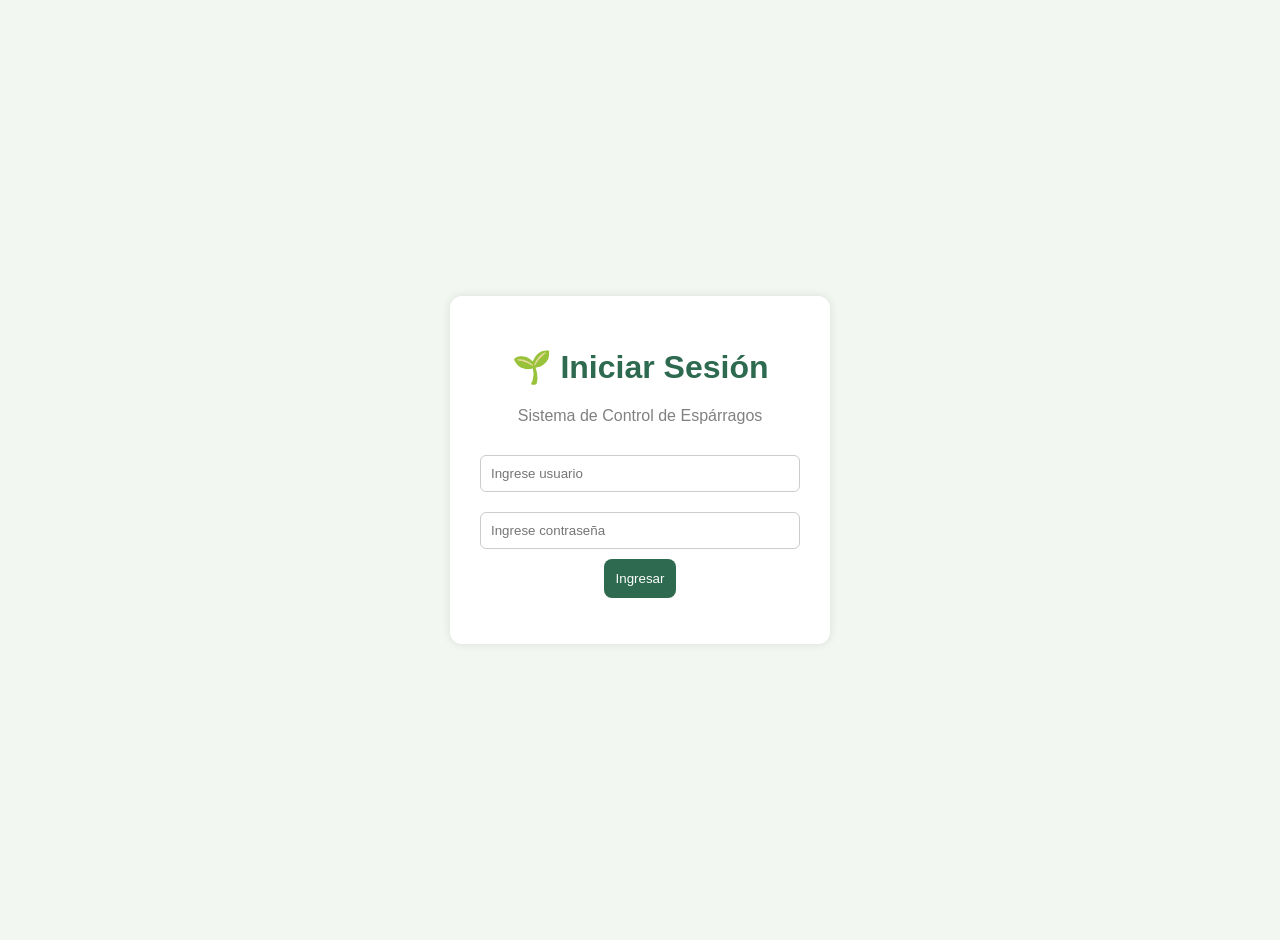
==== login.html @ 572b46df "Update login.html" ====
<!DOCTYPE html>
<html lang="es">
<head>
    <meta charset="UTF-8">
    <meta name="viewport" content="width=device-width, initial-scale=1.0">
    <title>Login - Sistema de Espárragos</title>
    <link rel="stylesheet" href="estilos.css">
</head>
<body class="login-body">

    <div class="login-box">

        <h1>🌱 Iniciar Sesión</h1>

        <p class="login-subtitulo">
            Sistema de Control de Espárragos
        </p>

        <input type="text"
               id="usuario"
               placeholder="Ingrese usuario">

        <input type="password"
               id="clave"
               placeholder="Ingrese contraseña">

        <button onclick="iniciarSesion()">
            Ingresar
        </button>

        <p id="mensajeError"></p>

    </div>

    <script>
        function iniciarSesion(){

            let usuario =
                document.getElementById("usuario").value;

            let clave =
                document.getElementById("clave").value;

            // CAMBIA AQUÍ tu usuario y contraseña si quieres
            if(usuario === "Guiomar" && clave === "G24T12D01j09..."){

                // activar sesión
                localStorage.setItem(
                    "sesionActiva",
                    "true"
                );

                // guardar hora de inicio de sesión
                localStorage.setItem(
                    "horaLogin",
                    Date.now()
                );

                window.location.href = "index.html";

            }else{

                document.getElementById("mensajeError")
                .textContent =
                "Usuario o contraseña incorrectos";
            }
        }
    </script>

</body>
</html>
---- estilos.css ----
body{
    font-family: Arial, sans-serif;
    background: #f2f7f2;
    margin: 0;
    padding: 20px;
}

/* LOGIN */

.login-body{
    display:flex;
    justify-content:center;
    align-items:center;
    height:100vh;
}

.login-box{
    background:white;
    padding:30px;
    border-radius:12px;
    box-shadow:0 0 10px rgba(0,0,0,0.1);
    width:320px;
    text-align:center;
}

.login-subtitulo{
    color:gray;
    margin-bottom:20px;
}

.login-box input{
    width:100%;
    padding:10px;
    margin:10px 0;
    border:1px solid #ccc;
    border-radius:6px;
    box-sizing:border-box;
}

#mensajeError{
    color:red;
    margin-top:10px;
}

/* SISTEMA */

.contenedor{
    max-width:1200px;
    margin:auto;
}

.top-bar{
    display:flex;
    justify-content:space-between;
    align-items:center;
    flex-wrap:wrap;
    gap:20px;
}

h1{
    color:#2d6a4f;
}

.subtitulo{
    color:gray;
}

.visitas{
    font-weight:bold;
    color:#2d6a4f;
}

.cerrar-btn{
    background:crimson;
    height:45px;
}

.cerrar-btn:hover{
    background:darkred;
}

.resumen{
    display:flex;
    gap:20px;
    margin:30px 0;
    flex-wrap:wrap;
}

.card{
    flex:1;
    min-width:200px;
    background:white;
    padding:20px;
    border-radius:12px;
    text-align:center;
    box-shadow:0 0 10px rgba(0,0,0,0.1);
}

.card span{
    font-size:24px;
    font-weight:bold;
    color:#2d6a4f;
}

.formulario{
    background:white;
    padding:20px;
    border-radius:12px;
    display:grid;
    grid-template-columns:150px 1fr;
    gap:12px;
    margin-bottom:30px;
    box-shadow:0 0 10px rgba(0,0,0,0.1);
}

input{
    padding:10px;
    border:1px solid #ccc;
    border-radius:6px;
}

button{
    grid-column:span 2;
    padding:12px;
    background:#2d6a4f;
    color:white;
    border:none;
    border-radius:8px;
    cursor:pointer;
}

button:hover{
    background:#1b4332;
}

table{
    width:100%;
    border-collapse:collapse;
    background:white;
    box-shadow:0 0 10px rgba(0,0,0,0.1);
}

th, td{
    padding:10px;
    border:1px solid #ddd;
    text-align:center;
}

th{
    background:#d8f3dc;
}

.eliminar{
    background:crimson;
    padding:6px 10px;
}

.eliminar:hover{
    background:darkred;
}

footer{
    margin-top:40px;
    text-align:center;
    color:gray;
    font-size:14px;
}

@media(max-width:768px){

    .formulario{
        grid-template-columns:1fr;
    }

    button{
        grid-column:span 1;
    }

    .resumen{
        flex-direction:column;
    }

    .top-bar{
        flex-direction:column;
        align-items:flex-start;
    }
}
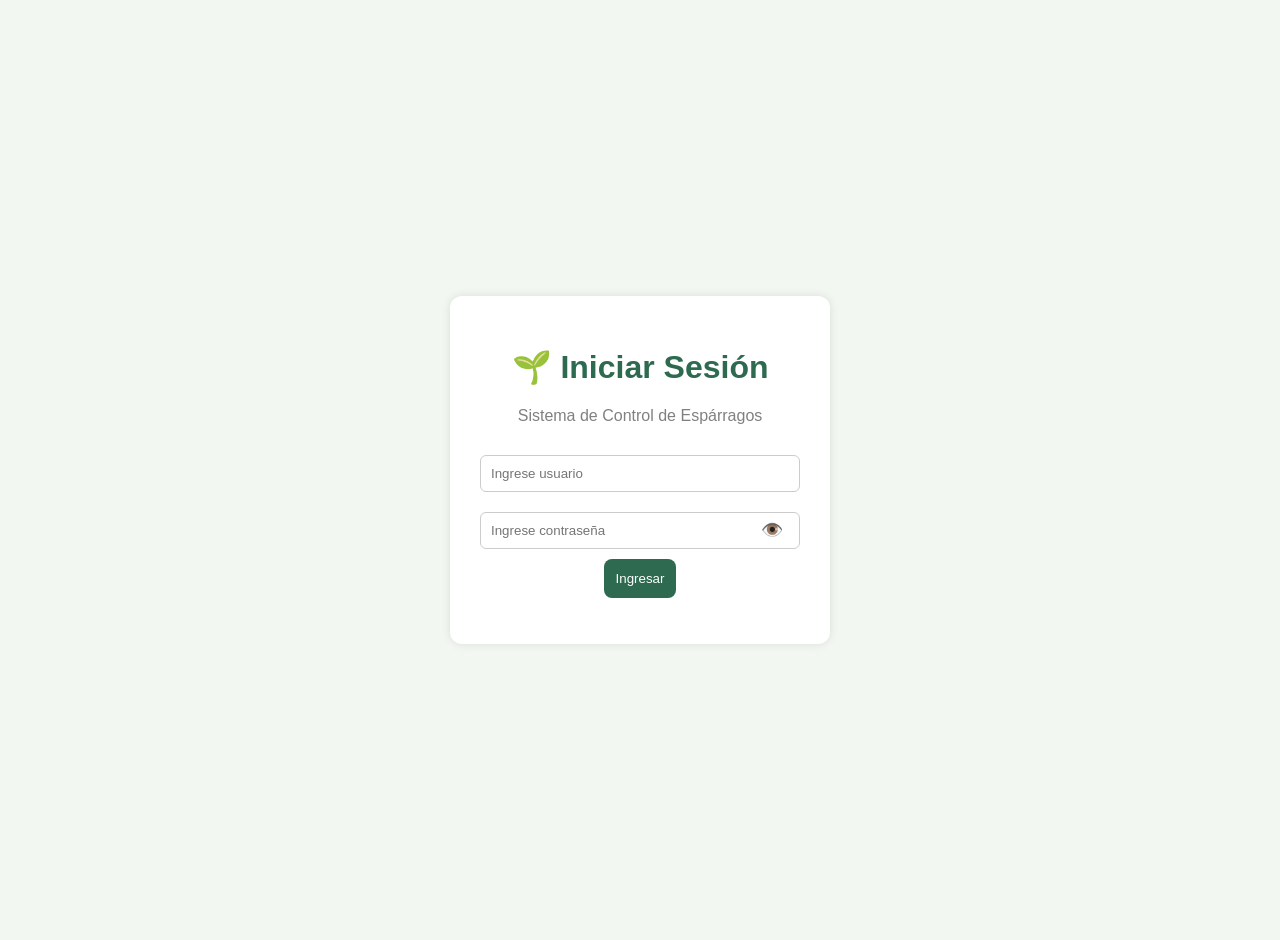
==== commit 033b80bf: "Update login.html" ====
--- a/login.html
+++ b/login.html
@@ -16,13 +16,38 @@
             Sistema de Control de Espárragos
         </p>
 
-        <input type="text"
-               id="usuario"
-               placeholder="Ingrese usuario">
+        <input 
+            type="text"
+            id="usuario"
+            placeholder="Ingrese usuario"
+        >
 
-        <input type="password"
-               id="clave"
-               placeholder="Ingrese contraseña">
+        <!-- Contraseña con botón para mostrar -->
+        <div style="position: relative; width: 100%;">
+            <input 
+                type="password"
+                id="clave"
+                placeholder="Ingrese contraseña"
+                style="width: 100%; padding-right: 45px;"
+            >
+
+            <button
+                type="button"
+                onclick="mostrarClave()"
+                style="
+                    position: absolute;
+                    right: 5px;
+                    top: 50%;
+                    transform: translateY(-50%);
+                    background: none;
+                    border: none;
+                    cursor: pointer;
+                    font-size: 18px;
+                "
+            >
+                👁️
+            </button>
+        </div>
 
         <button onclick="iniciarSesion()">
             Ingresar
@@ -41,16 +66,14 @@
             let clave =
                 document.getElementById("clave").value;
 
-            // CAMBIA AQUÍ tu usuario y contraseña si quieres
-            if(usuario === "Guiomar" && clave === "G24T12D01j09..."){
+            // Cambia aquí tu usuario y contraseña
+            if(usuario === "admin" && clave === "1234"){
 
-                // activar sesión
                 localStorage.setItem(
                     "sesionActiva",
                     "true"
                 );
 
-                // guardar hora de inicio de sesión
                 localStorage.setItem(
                     "horaLogin",
                     Date.now()
@@ -65,6 +88,18 @@
                 "Usuario o contraseña incorrectos";
             }
         }
+
+        function mostrarClave(){
+
+            let input =
+                document.getElementById("clave");
+
+            if(input.type === "password"){
+                input.type = "text";
+            }else{
+                input.type = "password";
+            }
+        }
     </script>
 
 </body>
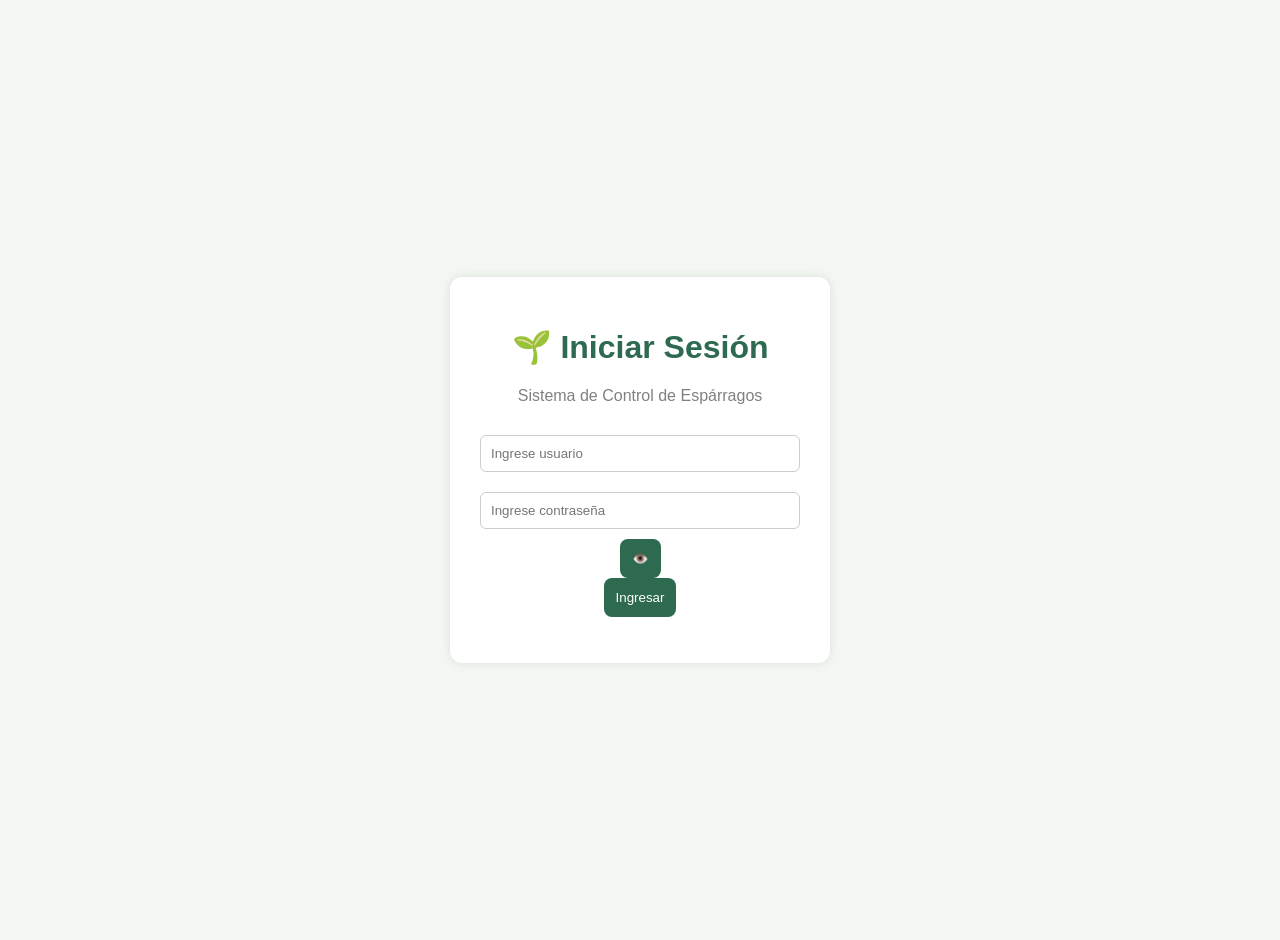
==== commit a49e0d2f: "Update login.html" ====
--- a/login.html
+++ b/login.html
@@ -9,96 +9,38 @@
 <body class="login-body">
 
     <div class="login-box">
+        <h1>🌱 Iniciar Sesión</h1>
+        <p class="login-subtitulo">Sistema de Control de Espárragos</p>
 
-        <h1>🌱 Iniciar Sesión</h1>
+        <input type="text" id="usuario" placeholder="Ingrese usuario" class="login-input">
 
-        <p class="login-subtitulo">
-            Sistema de Control de Espárragos
-        </p>
-
-        <input 
-            type="text"
-            id="usuario"
-            placeholder="Ingrese usuario"
-        >
-
-        <!-- Contraseña con botón para mostrar -->
-        <div style="position: relative; width: 100%;">
-            <input 
-                type="password"
-                id="clave"
-                placeholder="Ingrese contraseña"
-                style="width: 100%; padding-right: 45px;"
-            >
-
-            <button
-                type="button"
-                onclick="mostrarClave()"
-                style="
-                    position: absolute;
-                    right: 5px;
-                    top: 50%;
-                    transform: translateY(-50%);
-                    background: none;
-                    border: none;
-                    cursor: pointer;
-                    font-size: 18px;
-                "
-            >
-                👁️
-            </button>
+        <div class="wrapper-clave">
+            <input type="password" id="clave" placeholder="Ingrese contraseña" class="login-input">
+            <button type="button" onclick="mostrarClave()" class="btn-ojo">👁️</button>
         </div>
 
-        <button onclick="iniciarSesion()">
-            Ingresar
-        </button>
+        <button onclick="iniciarSesion()" class="btn-login">Ingresar</button>
 
         <p id="mensajeError"></p>
-
     </div>
 
     <script>
         function iniciarSesion(){
+            let usuario = document.getElementById("usuario").value.trim();
+            let clave = document.getElementById("clave").value;
 
-            let usuario =
-                document.getElementById("usuario").value;
-
-            let clave =
-                document.getElementById("clave").value;
-
-            // Cambia aquí tu usuario y contraseña
-            if(usuario === "admin" && clave === "1234"){
-
-                localStorage.setItem(
-                    "sesionActiva",
-                    "true"
-                );
-
-                localStorage.setItem(
-                    "horaLogin",
-                    Date.now()
-                );
-
+            if(usuario === "Guiomar12" && clave === "G24T12D01j09."){
+                localStorage.setItem("sesionActiva", "true");
+                localStorage.setItem("horaLogin", Date.now());
                 window.location.href = "index.html";
-
             }else{
-
-                document.getElementById("mensajeError")
-                .textContent =
-                "Usuario o contraseña incorrectos";
+                document.getElementById("mensajeError").textContent = "Usuario o contraseña incorrectos";
             }
         }
 
         function mostrarClave(){
-
-            let input =
-                document.getElementById("clave");
-
-            if(input.type === "password"){
-                input.type = "text";
-            }else{
-                input.type = "password";
-            }
+            let input = document.getElementById("clave");
+            input.type = (input.type === "password") ? "text" : "password";
         }
     </script>
 
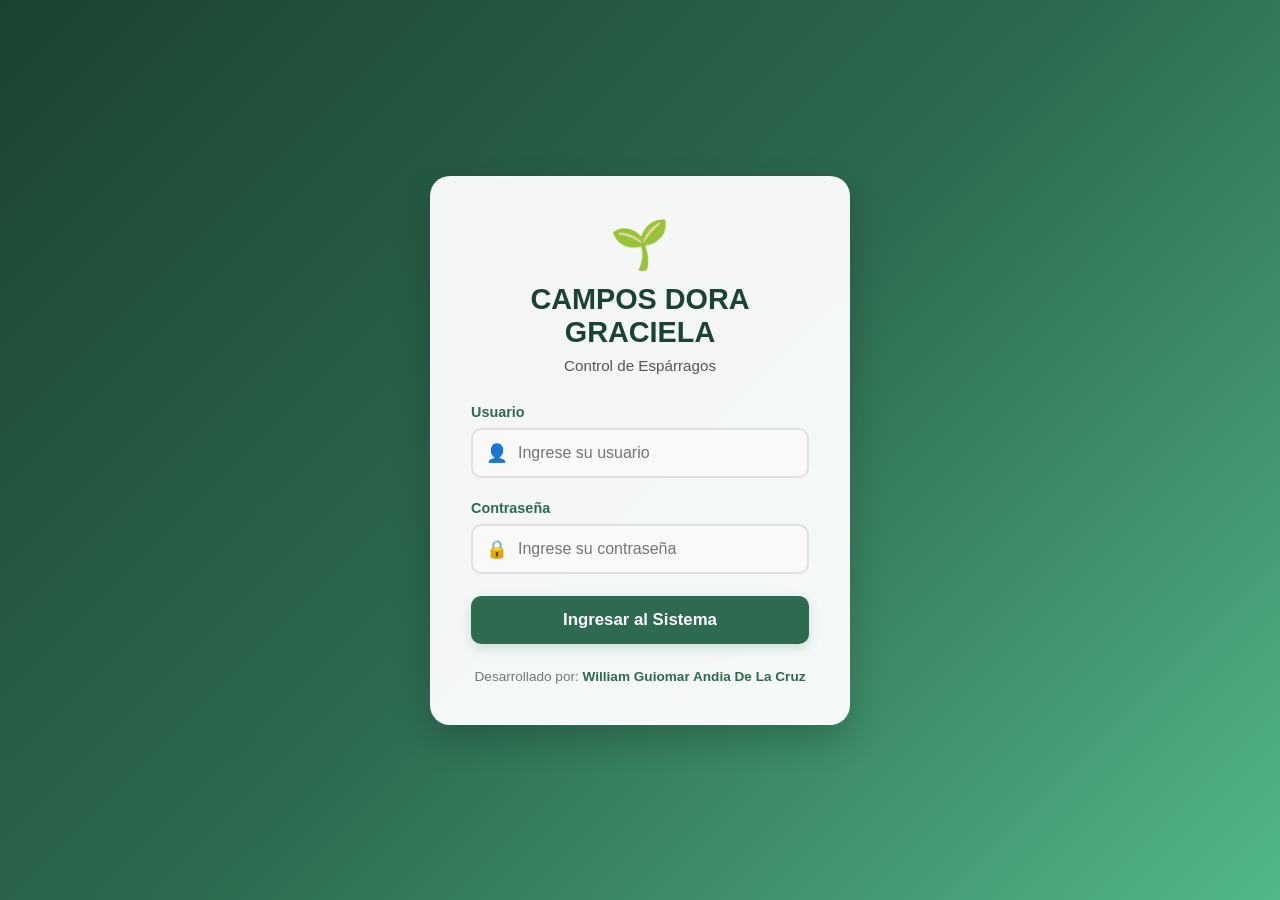
==== commit baca9baf: "Update login.html" ====
--- a/login.html
+++ b/login.html
@@ -3,46 +3,215 @@
 <head>
     <meta charset="UTF-8">
     <meta name="viewport" content="width=device-width, initial-scale=1.0">
-    <title>Login - Sistema de Espárragos</title>
-    <link rel="stylesheet" href="estilos.css">
+    <title>Iniciar Sesión - Campos Dora Graciela</title>
+    <style>
+        * {
+            box-sizing: border-box;
+            margin: 0;
+            padding: 0;
+            font-family: 'Segoe UI', Tahoma, Geneva, Verdana, sans-serif;
+        }
+
+        body {
+            background: linear-gradient(135deg, #1b4332 0%, #2d6a4f 50%, #52b788 100%);
+            min-height: 100vh;
+            display: flex;
+            align-items: center;
+            justify-content: center;
+            padding: 20px;
+        }
+
+        .login-container {
+            background: rgba(255, 255, 255, 0.95);
+            backdrop-filter: blur(10px);
+            width: 100%;
+            max-width: 420px;
+            padding: 40px;
+            border-radius: 20px;
+            box-shadow: 0 15px 35px rgba(0, 0, 0, 0.2);
+            text-align: center;
+            border: 1px solid rgba(255, 255, 255, 0.2);
+        }
+
+        .logo-section {
+            margin-bottom: 30px;
+        }
+
+        .logo-icon {
+            font-size: 3rem;
+            margin-bottom: 10px;
+            display: inline-block;
+        }
+
+        h1 {
+            color: #1b4332;
+            font-size: 1.8rem;
+            font-weight: 700;
+            margin-bottom: 8px;
+        }
+
+        .subtitle {
+            color: #555;
+            font-size: 0.95rem;
+        }
+
+        .form-group {
+            margin-bottom: 22px;
+            text-align: left;
+            position: relative;
+        }
+
+        label {
+            display: block;
+            color: #2d6a4f;
+            font-weight: 600;
+            font-size: 0.9rem;
+            margin-bottom: 8px;
+        }
+
+        .input-wrapper {
+            position: relative;
+        }
+
+        .input-wrapper span {
+            position: absolute;
+            left: 15px;
+            top: 50%;
+            transform: translateY(-50%);
+            color: #888;
+            font-size: 1.1rem;
+        }
+
+        input {
+            width: 100%;
+            padding: 14px 15px 14px 45px;
+            border: 2px solid #e0e0e0;
+            border-radius: 10px;
+            font-size: 1rem;
+            color: #333;
+            background-color: #f9f9f9;
+            transition: all 0.3s ease;
+            outline: none;
+        }
+
+        input:focus {
+            border-color: #52b788;
+            background-color: #fff;
+            box-shadow: 0 0 0 4px rgba(82, 183, 136, 0.15);
+        }
+
+        .error-message {
+            background-color: #ffe3e3;
+            color: #d90429;
+            padding: 12px;
+            border-radius: 8px;
+            font-size: 0.9rem;
+            margin-bottom: 20px;
+            display: none;
+            border-left: 4px solid #d90429;
+            text-align: left;
+        }
+
+        .btn-login {
+            width: 100%;
+            padding: 14px;
+            background-color: #2d6a4f;
+            color: white;
+            border: none;
+            border-radius: 10px;
+            font-size: 1.05rem;
+            font-weight: 600;
+            cursor: pointer;
+            transition: all 0.3s ease;
+            box-shadow: 0 4px 12px rgba(45, 106, 79, 0.2);
+        }
+
+        .btn-login:hover {
+            background-color: #1b4332;
+            box-shadow: 0 6px 15px rgba(27, 67, 50, 0.3);
+            transform: translateY(-1px);
+        }
+
+        .btn-login:active {
+            transform: translateY(1px);
+        }
+
+        .footer-text {
+            margin-top: 25px;
+            font-size: 0.85rem;
+            color: #777;
+        }
+
+        .footer-text strong {
+            color: #2d6a4f;
+        }
+    </style>
 </head>
-<body class="login-body">
-
-    <div class="login-box">
-        <h1>🌱 Iniciar Sesión</h1>
-        <p class="login-subtitulo">Sistema de Control de Espárragos</p>
-
-        <input type="text" id="usuario" placeholder="Ingrese usuario" class="login-input">
-
-        <div class="wrapper-clave">
-            <input type="password" id="clave" placeholder="Ingrese contraseña" class="login-input">
-            <button type="button" onclick="mostrarClave()" class="btn-ojo">👁️</button>
+<body>
+
+    <div class="login-container">
+        <div class="logo-section">
+            <span class="logo-icon">🌱</span>
+            <h1>CAMPOS DORA GRACIELA</h1>
+            <p class="subtitle">Control de Espárragos</p>
         </div>
 
-        <button onclick="iniciarSesion()" class="btn-login">Ingresar</button>
-
-        <p id="mensajeError"></p>
+        <div id="mensajeError" class="error-message">
+            ⚠️ Usuario o contraseña incorrectos. Por favor, intente de nuevo.
+        </div>
+
+        <form id="loginForm" onsubmit="validarLogin(event)">
+            <div class="form-group">
+                <label for="usuario">Usuario</label>
+                <div class="input-wrapper">
+                    <span>👤</span>
+                    <input type="text" id="usuario" placeholder="Ingrese su usuario" required autocomplete="username">
+                </div>
+            </div>
+
+            <div class="form-group">
+                <label for="password">Contraseña</label>
+                <div class="input-wrapper">
+                    <span>🔒</span>
+                    <input type="password" id="password" placeholder="Ingrese su contraseña" required autocomplete="current-password">
+                </div>
+            </div>
+
+            <button type="submit" class="btn-login">Ingresar al Sistema</button>
+        </form>
+
+        <p class="footer-text">Desarrollado por: <strong>William Guiomar Andia De La Cruz</strong></p>
     </div>
 
     <script>
-        function iniciarSesion(){
-            let usuario = document.getElementById("usuario").value.trim();
-            let clave = document.getElementById("clave").value;
-
-            if(usuario === "Guiomar12" && clave === "G24T12D01j09."){
+        // Si ya hay una sesión activa que no ha expirado, redirigir automáticamente
+        let sesionActiva = localStorage.getItem("sesionActiva");
+        let horaLogin = localStorage.getItem("horaLogin");
+        let tiempoActual = Date.now();
+        let tiempoLimite = 600000; // 10 minutos
+
+        if (sesionActiva === "true" && horaLogin && (tiempoActual - horaLogin < tiempoLimite)) {
+            window.location.href = "index.html";
+        }
+
+        function validarLogin(event) {
+            event.preventDefault();
+
+            let user = document.getElementById("usuario").value.trim();
+            let pass = document.getElementById("password").value;
+            let errorDiv = document.getElementById("mensajeError");
+
+            // AJUSTA AQUÍ TU USUARIO Y CONTRASEÑA ACTUALES
+            if (user === "admin" && pass === "1234") {
                 localStorage.setItem("sesionActiva", "true");
                 localStorage.setItem("horaLogin", Date.now());
                 window.location.href = "index.html";
-            }else{
-                document.getElementById("mensajeError").textContent = "Usuario o contraseña incorrectos";
+            } else {
+                errorDiv.style.display = "block";
+                document.getElementById("password").value = "";
+                document.getElementById("password").focus();
             }
         }
-
-        function mostrarClave(){
-            let input = document.getElementById("clave");
-            input.type = (input.type === "password") ? "text" : "password";
-        }
     </script>
-
 </body>
 </html>
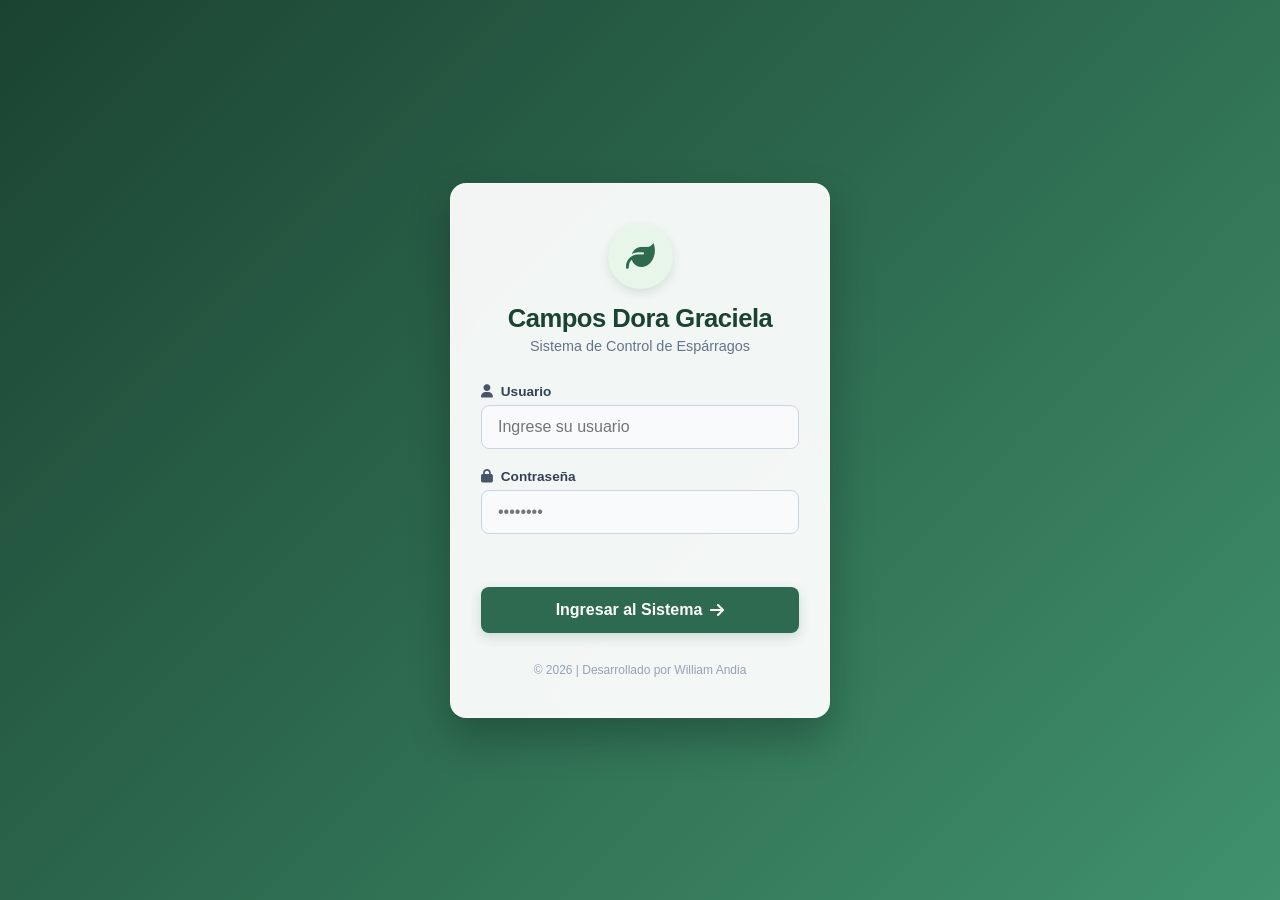
==== commit 1e17f1ca: "Update login.html" ====
--- a/login.html
+++ b/login.html
@@ -3,215 +3,50 @@
 <head>
     <meta charset="UTF-8">
     <meta name="viewport" content="width=device-width, initial-scale=1.0">
-    <title>Iniciar Sesión - Campos Dora Graciela</title>
-    <style>
-        * {
-            box-sizing: border-box;
-            margin: 0;
-            padding: 0;
-            font-family: 'Segoe UI', Tahoma, Geneva, Verdana, sans-serif;
-        }
-
-        body {
-            background: linear-gradient(135deg, #1b4332 0%, #2d6a4f 50%, #52b788 100%);
-            min-height: 100vh;
-            display: flex;
-            align-items: center;
-            justify-content: center;
-            padding: 20px;
-        }
-
-        .login-container {
-            background: rgba(255, 255, 255, 0.95);
-            backdrop-filter: blur(10px);
-            width: 100%;
-            max-width: 420px;
-            padding: 40px;
-            border-radius: 20px;
-            box-shadow: 0 15px 35px rgba(0, 0, 0, 0.2);
-            text-align: center;
-            border: 1px solid rgba(255, 255, 255, 0.2);
-        }
-
-        .logo-section {
-            margin-bottom: 30px;
-        }
-
-        .logo-icon {
-            font-size: 3rem;
-            margin-bottom: 10px;
-            display: inline-block;
-        }
-
-        h1 {
-            color: #1b4332;
-            font-size: 1.8rem;
-            font-weight: 700;
-            margin-bottom: 8px;
-        }
-
-        .subtitle {
-            color: #555;
-            font-size: 0.95rem;
-        }
-
-        .form-group {
-            margin-bottom: 22px;
-            text-align: left;
-            position: relative;
-        }
-
-        label {
-            display: block;
-            color: #2d6a4f;
-            font-weight: 600;
-            font-size: 0.9rem;
-            margin-bottom: 8px;
-        }
-
-        .input-wrapper {
-            position: relative;
-        }
-
-        .input-wrapper span {
-            position: absolute;
-            left: 15px;
-            top: 50%;
-            transform: translateY(-50%);
-            color: #888;
-            font-size: 1.1rem;
-        }
-
-        input {
-            width: 100%;
-            padding: 14px 15px 14px 45px;
-            border: 2px solid #e0e0e0;
-            border-radius: 10px;
-            font-size: 1rem;
-            color: #333;
-            background-color: #f9f9f9;
-            transition: all 0.3s ease;
-            outline: none;
-        }
-
-        input:focus {
-            border-color: #52b788;
-            background-color: #fff;
-            box-shadow: 0 0 0 4px rgba(82, 183, 136, 0.15);
-        }
-
-        .error-message {
-            background-color: #ffe3e3;
-            color: #d90429;
-            padding: 12px;
-            border-radius: 8px;
-            font-size: 0.9rem;
-            margin-bottom: 20px;
-            display: none;
-            border-left: 4px solid #d90429;
-            text-align: left;
-        }
-
-        .btn-login {
-            width: 100%;
-            padding: 14px;
-            background-color: #2d6a4f;
-            color: white;
-            border: none;
-            border-radius: 10px;
-            font-size: 1.05rem;
-            font-weight: 600;
-            cursor: pointer;
-            transition: all 0.3s ease;
-            box-shadow: 0 4px 12px rgba(45, 106, 79, 0.2);
-        }
-
-        .btn-login:hover {
-            background-color: #1b4332;
-            box-shadow: 0 6px 15px rgba(27, 67, 50, 0.3);
-            transform: translateY(-1px);
-        }
-
-        .btn-login:active {
-            transform: translateY(1px);
-        }
-
-        .footer-text {
-            margin-top: 25px;
-            font-size: 0.85rem;
-            color: #777;
-        }
-
-        .footer-text strong {
-            color: #2d6a4f;
-        }
-    </style>
+    <title>Sistema de Control de Espárragos - Ingreso</title>
+    <link rel="stylesheet" href="estilos-login.css">
+    <link rel="stylesheet" href="https://cdnjs.cloudflare.com/ajax/libs/font-awesome/6.4.0/css/all.min.css">
 </head>
 <body>
 
-    <div class="login-container">
-        <div class="logo-section">
-            <span class="logo-icon">🌱</span>
-            <h1>CAMPOS DORA GRACIELA</h1>
-            <p class="subtitle">Control de Espárragos</p>
-        </div>
-
-        <div id="mensajeError" class="error-message">
-            ⚠️ Usuario o contraseña incorrectos. Por favor, intente de nuevo.
-        </div>
-
-        <form id="loginForm" onsubmit="validarLogin(event)">
-            <div class="form-group">
-                <label for="usuario">Usuario</label>
-                <div class="input-wrapper">
-                    <span>👤</span>
-                    <input type="text" id="usuario" placeholder="Ingrese su usuario" required autocomplete="username">
+    <div class="login-wrapper">
+        <div class="login-card">
+            <div class="login-header">
+                <div class="logo-icono">
+                    <i class="fa-solid fa-leaf"></i>
                 </div>
+                <h1>Campos Dora Graciela</h1>
+                <p>Sistema de Control de Espárragos</p>
             </div>
 
-            <div class="form-group">
-                <label for="password">Contraseña</label>
-                <div class="input-wrapper">
-                    <span>🔒</span>
-                    <input type="password" id="password" placeholder="Ingrese su contraseña" required autocomplete="current-password">
+            <div class="login-body">
+                <div class="grupo-input-login">
+                    <label for="usuario"><i class="fa-solid fa-user"></i> Usuario</label>
+                    <div class="input-contenedor">
+                        <input type="text" id="usuario" placeholder="Ingrese su usuario" autocomplete="off">
+                    </div>
                 </div>
+
+                <div class="grupo-input-login">
+                    <label for="password"><i class="fa-solid fa-lock"></i> Contraseña</label>
+                    <div class="input-contenedor">
+                        <input type="password" id="password" placeholder="••••••••">
+                    </div>
+                </div>
+
+                <p id="mensajeError" class="mensaje-error"></p>
+
+                <button class="btn-login" onclick="iniciarSesion()">
+                    Ingresar al Sistema <i class="fa-solid fa-arrow-right"></i>
+                </button>
             </div>
-
-            <button type="submit" class="btn-login">Ingresar al Sistema</button>
-        </form>
-
-        <p class="footer-text">Desarrollado por: <strong>William Guiomar Andia De La Cruz</strong></p>
+            
+            <div class="login-footer">
+                <p>&copy; 2026 | Desarrollado por William Andia</p>
+            </div>
+        </div>
     </div>
 
-    <script>
-        // Si ya hay una sesión activa que no ha expirado, redirigir automáticamente
-        let sesionActiva = localStorage.getItem("sesionActiva");
-        let horaLogin = localStorage.getItem("horaLogin");
-        let tiempoActual = Date.now();
-        let tiempoLimite = 600000; // 10 minutos
-
-        if (sesionActiva === "true" && horaLogin && (tiempoActual - horaLogin < tiempoLimite)) {
-            window.location.href = "index.html";
-        }
-
-        function validarLogin(event) {
-            event.preventDefault();
-
-            let user = document.getElementById("usuario").value.trim();
-            let pass = document.getElementById("password").value;
-            let errorDiv = document.getElementById("mensajeError");
-
-            // AJUSTA AQUÍ TU USUARIO Y CONTRASEÑA ACTUALES
-            if (user === "admin" && pass === "1234") {
-                localStorage.setItem("sesionActiva", "true");
-                localStorage.setItem("horaLogin", Date.now());
-                window.location.href = "index.html";
-            } else {
-                errorDiv.style.display = "block";
-                document.getElementById("password").value = "";
-                document.getElementById("password").focus();
-            }
-        }
-    </script>
+    <script src="script-login.js"></script>
 </body>
 </html>
--- a/estilos-login.css
+++ b/estilos-login.css
@@ -0,0 +1,166 @@
+/* ==========================================================================
+   DISEÑO ESTÉTICO DE LOGIN - ESTILO GLASSMORPHISM
+   ========================================================================== */
+
+* {
+    box-sizing: border-box;
+    margin: 0;
+    padding: 0;
+}
+
+body {
+    font-family: 'Segoe UI', Tahoma, Geneva, Verdana, sans-serif;
+    /* Degradado fluido inspirado en campos agrícolas modernos */
+    background: linear-gradient(135deg, #1b4332 0%, #2d6a4f 50%, #40916c 100%);
+    height: 100vh;
+    display: flex;
+    justify-content: center;
+    align-items: center;
+    overflow: hidden;
+}
+
+/* Contenedor principal con animación de entrada */
+.login-wrapper {
+    width: 100%;
+    max-width: 420px;
+    padding: 20px;
+    animation: desplazarSubir 0.6s cubic-bezier(0.16, 1, 0.3, 1);
+}
+
+/* Tarjeta con efecto cristal esmerilado */
+.login-card {
+    background: rgba(255, 255, 255, 0.94);
+    backdrop-filter: blur(10px);
+    border: 1px solid rgba(255, 255, 255, 0.25);
+    padding: 40px 30px;
+    border-radius: 16px;
+    box-shadow: 0 20px 40px rgba(0, 0, 0, 0.25);
+    text-align: center;
+}
+
+/* Icono de logotipo flotante en la parte superior */
+.logo-icono {
+    background-color: #e8f5e9;
+    color: #2d6a4f;
+    width: 65px;
+    height: 65px;
+    border-radius: 50%;
+    display: flex;
+    align-items: center;
+    justify-content: center;
+    margin: 0 auto 15px auto;
+    font-size: 1.8rem;
+    box-shadow: 0 4px 10px rgba(45, 106, 79, 0.15);
+}
+
+.login-header h1 {
+    font-size: 1.6rem;
+    color: #1b4332;
+    font-weight: 700;
+    letter-spacing: -0.5px;
+    margin-bottom: 5px;
+}
+
+.login-header p {
+    font-size: 0.9rem;
+    color: #64748b;
+    margin-bottom: 30px;
+}
+
+/* Campos de entrada estilizados */
+.login-body {
+    text-align: left;
+}
+
+.grupo-input-login {
+    margin-bottom: 20px;
+}
+
+.grupo-input-login label {
+    display: block;
+    font-size: 0.85rem;
+    font-weight: 600;
+    color: #334155;
+    margin-bottom: 6px;
+}
+
+.grupo-input-login label i {
+    color: #475569;
+    margin-right: 4px;
+}
+
+.input-contenedor input {
+    width: 100%;
+    padding: 12px 16px;
+    border: 1px solid #cbd5e1;
+    border-radius: 8px;
+    font-size: 1rem;
+    color: #1e293b;
+    background-color: #f8fafc;
+    outline: none;
+    transition: all 0.2s ease;
+}
+
+/* Efecto de enfoque iluminado en verde al hacer clic */
+.input-contenedor input:focus {
+    border-color: #2d6a4f;
+    background-color: #ffffff;
+    box-shadow: 0 0 0 3px rgba(45, 106, 79, 0.12);
+}
+
+/* Mensajes de error refinados */
+.mensaje-error {
+    color: #b30322;
+    font-size: 0.85rem;
+    font-weight: 500;
+    margin-bottom: 15px;
+    min-height: 18px;
+    text-align: center;
+}
+
+/* Botón de acceso premium */
+.btn-login {
+    width: 100%;
+    padding: 14px;
+    background-color: #2d6a4f;
+    color: white;
+    border: none;
+    border-radius: 8px;
+    font-size: 1rem;
+    font-weight: bold;
+    cursor: pointer;
+    display: flex;
+    align-items: center;
+    justify-content: center;
+    gap: 8px;
+    box-shadow: 0 4px 12px rgba(45, 106, 79, 0.2);
+    transition: all 0.2s ease;
+}
+
+.btn-login:hover {
+    background-color: #1b4332;
+    transform: translateY(-1px);
+    box-shadow: 0 6px 15px rgba(27, 67, 50, 0.3);
+}
+
+.btn-login:active {
+    transform: translateY(1px);
+}
+
+.login-footer p {
+    margin-top: 30px;
+    font-size: 0.75rem;
+    color: #94a3b8;
+}
+
+/* Animaciones fluidas */
+@keyframes desplazarSubir {
+    from {
+        opacity: 0;
+        transform: translateY(20px);
+    }
+    to {
+        opacity: 1;
+        transform: translateY(0);
+    }
+}
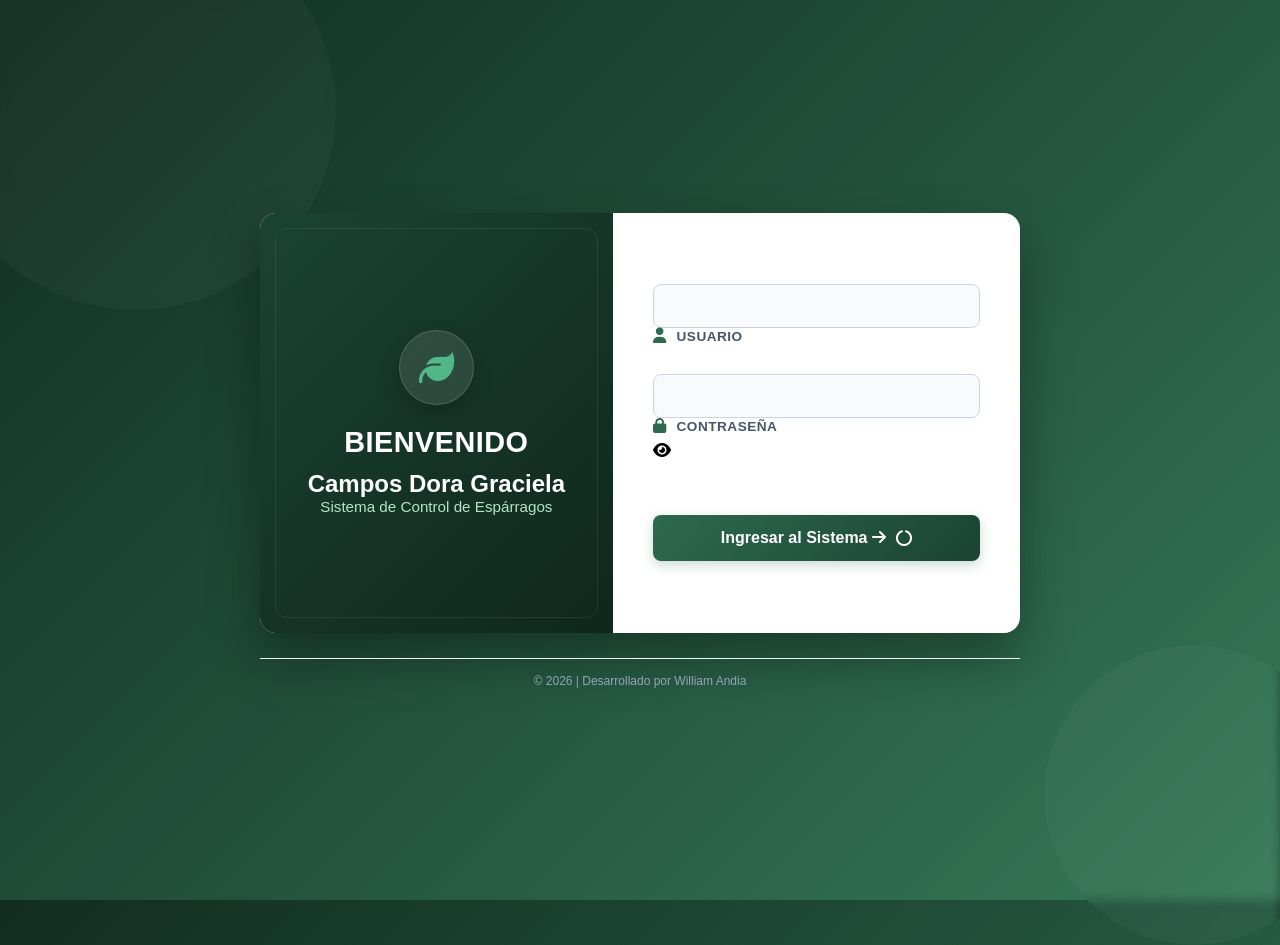
==== commit 4f7a7e8d: "Update login.html" ====
--- a/login.html
+++ b/login.html
@@ -9,41 +9,55 @@
 </head>
 <body>
 
+    <div class="particulas-container">
+        <div class="particula"></div>
+        <div class="particula"></div>
+        <div class="particula"></div>
+        <div class="particula"></div>
+        <div class="particula"></div>
+    </div>
+
     <div class="login-wrapper">
         <div class="login-card">
+            
             <div class="login-header">
-                <div class="logo-icono">
+                <div class="logo-icono animacion-flotante">
                     <i class="fa-solid fa-leaf"></i>
                 </div>
-                <h1>Campos Dora Graciela</h1>
+                <h1 id="saludo">Bienvenido</h1>
+                <h2>Campos Dora Graciela</h2>
                 <p>Sistema de Control de Espárragos</p>
             </div>
 
             <div class="login-body">
+                
                 <div class="grupo-input-login">
-                    <label for="usuario"><i class="fa-solid fa-user"></i> Usuario</label>
                     <div class="input-contenedor">
-                        <input type="text" id="usuario" placeholder="Ingrese su usuario" autocomplete="off">
+                        <input type="text" id="usuario" placeholder=" " autocomplete="off">
+                        <label for="usuario"><i class="fa-solid fa-user"></i> Usuario</label>
                     </div>
                 </div>
 
                 <div class="grupo-input-login">
-                    <label for="password"><i class="fa-solid fa-lock"></i> Contraseña</label>
                     <div class="input-contenedor">
-                        <input type="password" id="password" placeholder="••••••••">
+                        <input type="password" id="password" placeholder=" ">
+                        <label for="password"><i class="fa-solid fa-lock"></i> Contraseña</label>
+                        <i class="fa-solid fa-eye icono-ojo" id="togglePassword" onclick="alternarContrasena()"></i>
                     </div>
                 </div>
 
                 <p id="mensajeError" class="mensaje-error"></p>
 
-                <button class="btn-login" onclick="iniciarSesion()">
-                    Ingresar al Sistema <i class="fa-solid fa-arrow-right"></i>
+                <button class="btn-login" id="btnIngresar" onclick="iniciarSesion()">
+                    <span id="btnTexto">Ingresar al Sistema <i class="fa-solid fa-arrow-right"></i></span>
+                    <i class="fa-solid fa-circle-notch fa-spin oculto" id="btnSpinner"></i>
                 </button>
             </div>
             
-            <div class="login-footer">
-                <p>&copy; 2026 | Desarrollado por William Andia</p>
-            </div>
+        </div>
+        
+        <div class="login-footer">
+            <p>&copy; 2026 | Desarrollado por William Andia</p>
         </div>
     </div>
 
--- a/estilos-login.css
+++ b/estilos-login.css
@@ -1,5 +1,5 @@
 /* ==========================================================================
-   DISEÑO ESTÉTICO DE LOGIN - ESTILO GLASSMORPHISM
+   DISEÑO DE LOGIN PREMIUM - CAMPOS DORA GRACIELA
    ========================================================================== */
 
 * {
@@ -10,83 +10,128 @@
 
 body {
     font-family: 'Segoe UI', Tahoma, Geneva, Verdana, sans-serif;
-    /* Degradado fluido inspirado en campos agrícolas modernos */
-    background: linear-gradient(135deg, #1b4332 0%, #2d6a4f 50%, #40916c 100%);
+    /* Degradado fluido premium */
+    background: linear-gradient(135deg, #112d21 0%, #22513c 50%, #357a58 100%);
     height: 100vh;
     display: flex;
     justify-content: center;
     align-items: center;
+    position: relative;
     overflow: hidden;
 }
 
-/* Contenedor principal con animación de entrada */
+/* Círculos decorativos de fondo para eliminar la sensación de vacío global */
+body::before, body::after {
+    content: "";
+    position: absolute;
+    border-radius: 50%;
+    background: rgba(255, 255, 255, 0.03);
+    backdrop-filter: blur(5px);
+    z-index: 1;
+}
+body::before { width: 400px; height: 400px; top: -10%; left: -5%; }
+body::after { width: 300px; height: 300px; bottom: -5%; right: -5%; }
+
+/* Contenedor con animación de entrada */
 .login-wrapper {
     width: 100%;
-    max-width: 420px;
+    max-width: 800px; /* Más ancho para el formato horizontal */
     padding: 20px;
-    animation: desplazarSubir 0.6s cubic-bezier(0.16, 1, 0.3, 1);
-}
-
-/* Tarjeta con efecto cristal esmerilado */
+    z-index: 2;
+    animation: entradaSuave 0.6s cubic-bezier(0.16, 1, 0.3, 1);
+}
+
+/* Tarjeta dividida en dos columnas */
 .login-card {
-    background: rgba(255, 255, 255, 0.94);
-    backdrop-filter: blur(10px);
-    border: 1px solid rgba(255, 255, 255, 0.25);
-    padding: 40px 30px;
+    background: #ffffff;
+    display: flex;
     border-radius: 16px;
-    box-shadow: 0 20px 40px rgba(0, 0, 0, 0.25);
+    overflow: hidden; /* Corta las esquinas del panel izquierdo */
+    box-shadow: 0 25px 50px rgba(0, 0, 0, 0.35);
+    min-height: 420px;
+}
+
+/* COLUMNA IZQUIERDA: Panel de marca elegante */
+.login-header {
+    flex: 1;
+    background: linear-gradient(135deg, #1b4332 0%, #0f271c 100%);
+    padding: 40px;
+    display: flex;
+    flex-direction: column;
+    justify-content: center;
+    align-items: center;
     text-align: center;
-}
-
-/* Icono de logotipo flotante en la parte superior */
+    color: #ffffff;
+    position: relative;
+}
+
+/* Decoración lineal interna en el panel verde */
+.login-header::after {
+    content: "";
+    position: absolute;
+    top: 15px; bottom: 15px; left: 15px; right: 15px;
+    border: 1px solid rgba(255, 255, 255, 0.08);
+    border-radius: 12px;
+    pointer-events: none;
+}
+
 .logo-icono {
-    background-color: #e8f5e9;
-    color: #2d6a4f;
-    width: 65px;
-    height: 65px;
+    background-color: rgba(255, 255, 255, 0.1);
+    color: #52b788;
+    width: 75px;
+    height: 75px;
     border-radius: 50%;
     display: flex;
     align-items: center;
     justify-content: center;
-    margin: 0 auto 15px auto;
+    margin-bottom: 20px;
+    font-size: 2.2rem;
+    box-shadow: 0 8px 20px rgba(0,0,0,0.2);
+    border: 1px solid rgba(255, 255, 255, 0.15);
+}
+
+.login-header h1 {
     font-size: 1.8rem;
-    box-shadow: 0 4px 10px rgba(45, 106, 79, 0.15);
-}
-
-.login-header h1 {
-    font-size: 1.6rem;
-    color: #1b4332;
     font-weight: 700;
-    letter-spacing: -0.5px;
-    margin-bottom: 5px;
+    letter-spacing: 0.5px;
+    line-height: 1.2;
+    margin-bottom: 10px;
+    text-transform: uppercase;
 }
 
 .login-header p {
-    font-size: 0.9rem;
-    color: #64748b;
-    margin-bottom: 30px;
-}
-
-/* Campos de entrada estilizados */
+    font-size: 0.95rem;
+    color: #b7e4c7;
+    font-weight: 300;
+}
+
+/* COLUMNA DERECHA: Formulario de entrada */
 .login-body {
-    text-align: left;
+    flex: 1.2;
+    padding: 45px 40px;
+    display: flex;
+    flex-direction: column;
+    justify-content: center;
 }
 
 .grupo-input-login {
-    margin-bottom: 20px;
+    margin-bottom: 22px;
 }
 
 .grupo-input-login label {
     display: block;
     font-size: 0.85rem;
     font-weight: 600;
-    color: #334155;
-    margin-bottom: 6px;
+    color: #475569;
+    margin-bottom: 8px;
+    text-transform: uppercase;
+    letter-spacing: 0.5px;
 }
 
 .grupo-input-login label i {
-    color: #475569;
-    margin-right: 4px;
+    color: #2d6a4f;
+    margin-right: 6px;
+    font-size: 0.95rem;
 }
 
 .input-contenedor input {
@@ -101,29 +146,28 @@
     transition: all 0.2s ease;
 }
 
-/* Efecto de enfoque iluminado en verde al hacer clic */
+/* Foco interactivo al hacer clic */
 .input-contenedor input:focus {
     border-color: #2d6a4f;
     background-color: #ffffff;
-    box-shadow: 0 0 0 3px rgba(45, 106, 79, 0.12);
-}
-
-/* Mensajes de error refinados */
+    box-shadow: 0 0 0 4px rgba(45, 106, 79, 0.15);
+}
+
+/* Alertas de error integradas limpiamente */
 .mensaje-error {
-    color: #b30322;
+    color: #d90429;
     font-size: 0.85rem;
     font-weight: 500;
     margin-bottom: 15px;
     min-height: 18px;
-    text-align: center;
-}
-
-/* Botón de acceso premium */
+}
+
+/* Botón de acción principal */
 .btn-login {
     width: 100%;
     padding: 14px;
-    background-color: #2d6a4f;
-    color: white;
+    background: linear-gradient(135deg, #2d6a4f 0%, #1b4332 100%);
+    color: #ffffff;
     border: none;
     border-radius: 8px;
     font-size: 1rem;
@@ -132,32 +176,53 @@
     display: flex;
     align-items: center;
     justify-content: center;
-    gap: 8px;
-    box-shadow: 0 4px 12px rgba(45, 106, 79, 0.2);
+    gap: 10px;
+    box-shadow: 0 4px 12px rgba(45, 106, 79, 0.25);
     transition: all 0.2s ease;
 }
 
 .btn-login:hover {
-    background-color: #1b4332;
+    background: linear-gradient(135deg, #357a58 0%, #22513c 100%);
     transform: translateY(-1px);
-    box-shadow: 0 6px 15px rgba(27, 67, 50, 0.3);
+    box-shadow: 0 6px 18px rgba(27, 67, 50, 0.35);
 }
 
 .btn-login:active {
     transform: translateY(1px);
 }
 
+/* Pie de página integrado a la derecha */
+.login-footer {
+    margin-top: 25px;
+    border-top: 1px solid #f1f5f9;
+    padding-top: 15px;
+    text-align: center;
+}
+
 .login-footer p {
-    margin-top: 30px;
     font-size: 0.75rem;
     color: #94a3b8;
 }
 
-/* Animaciones fluidas */
-@keyframes desplazarSubir {
+/* Ajuste responsivo para celulares */
+@media screen and (max-width: 680px) {
+    .login-card {
+        flex-direction: column;
+        min-height: auto;
+    }
+    .login-header {
+        padding: 30px 20px;
+    }
+    .login-body {
+        padding: 35px 25px;
+    }
+}
+
+/* Animaciones */
+@keyframes entradaSuave {
     from {
         opacity: 0;
-        transform: translateY(20px);
+        transform: translateY(25px);
     }
     to {
         opacity: 1;
